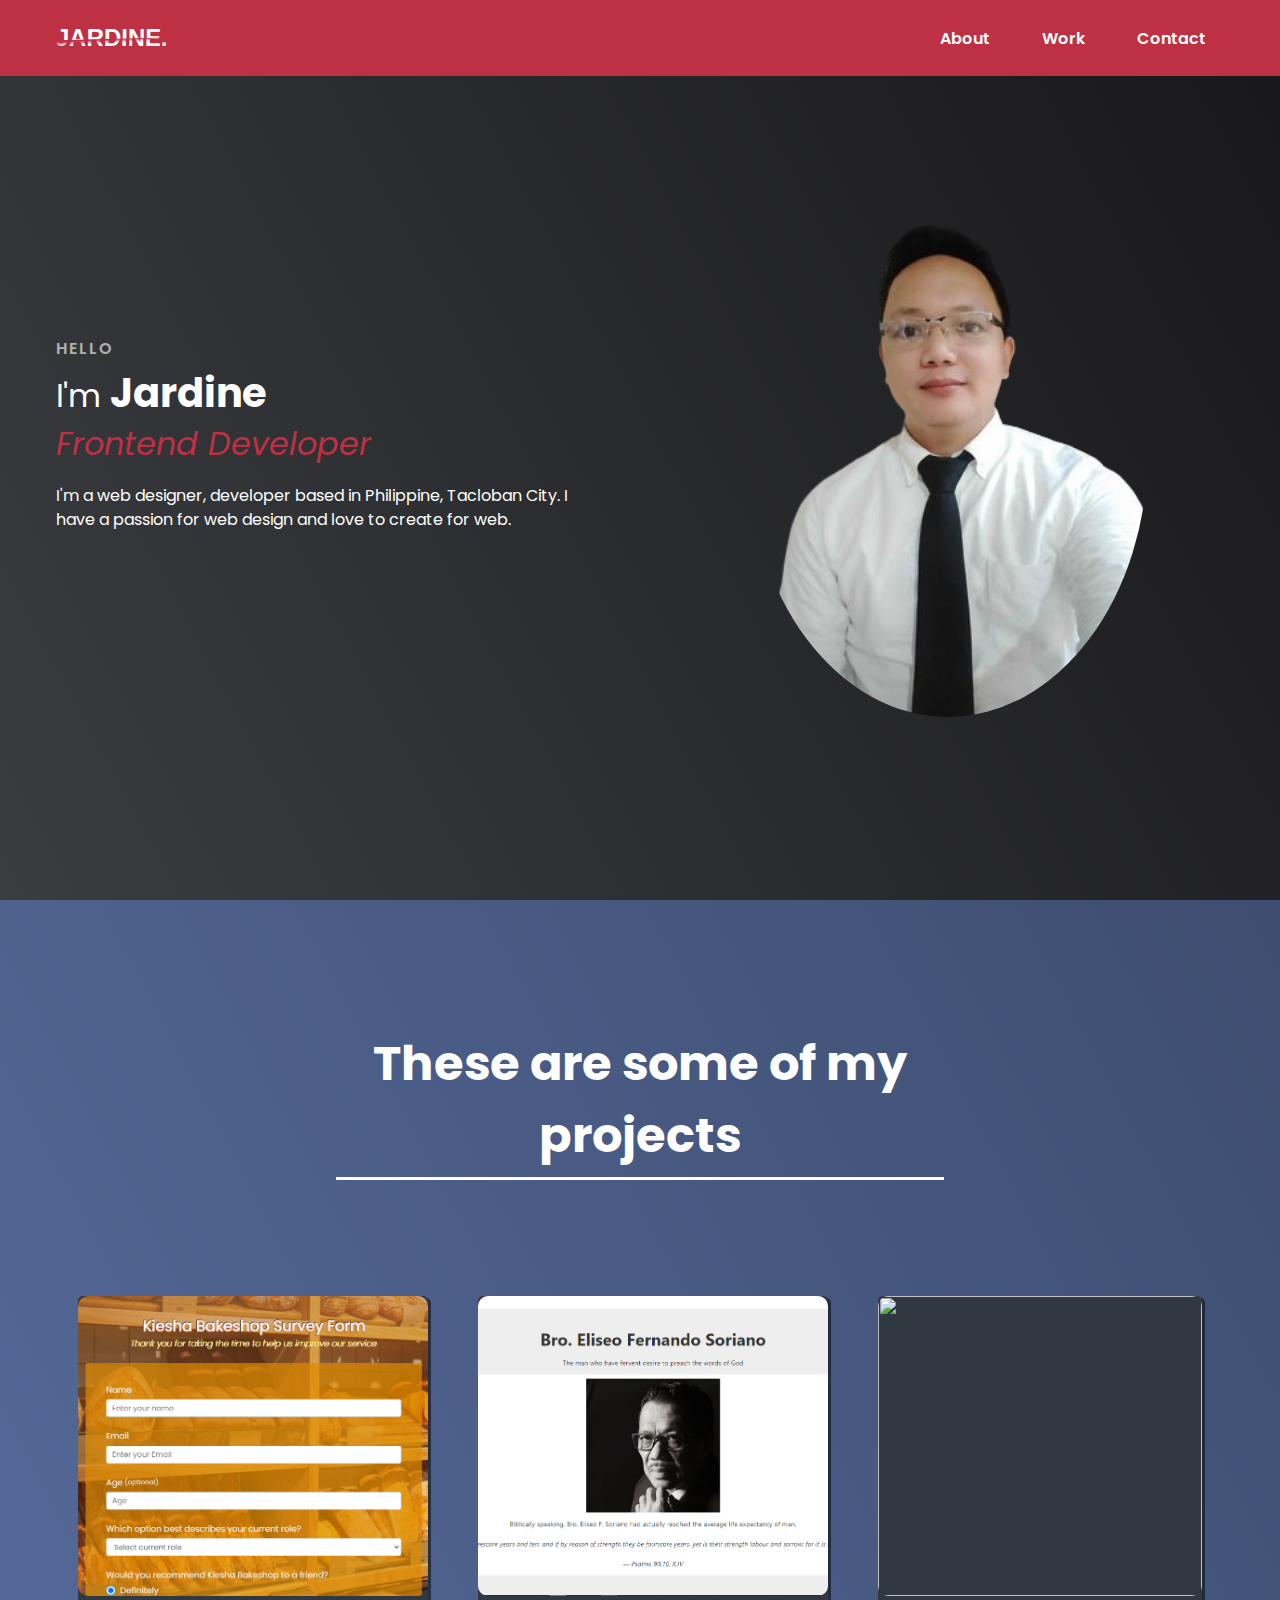
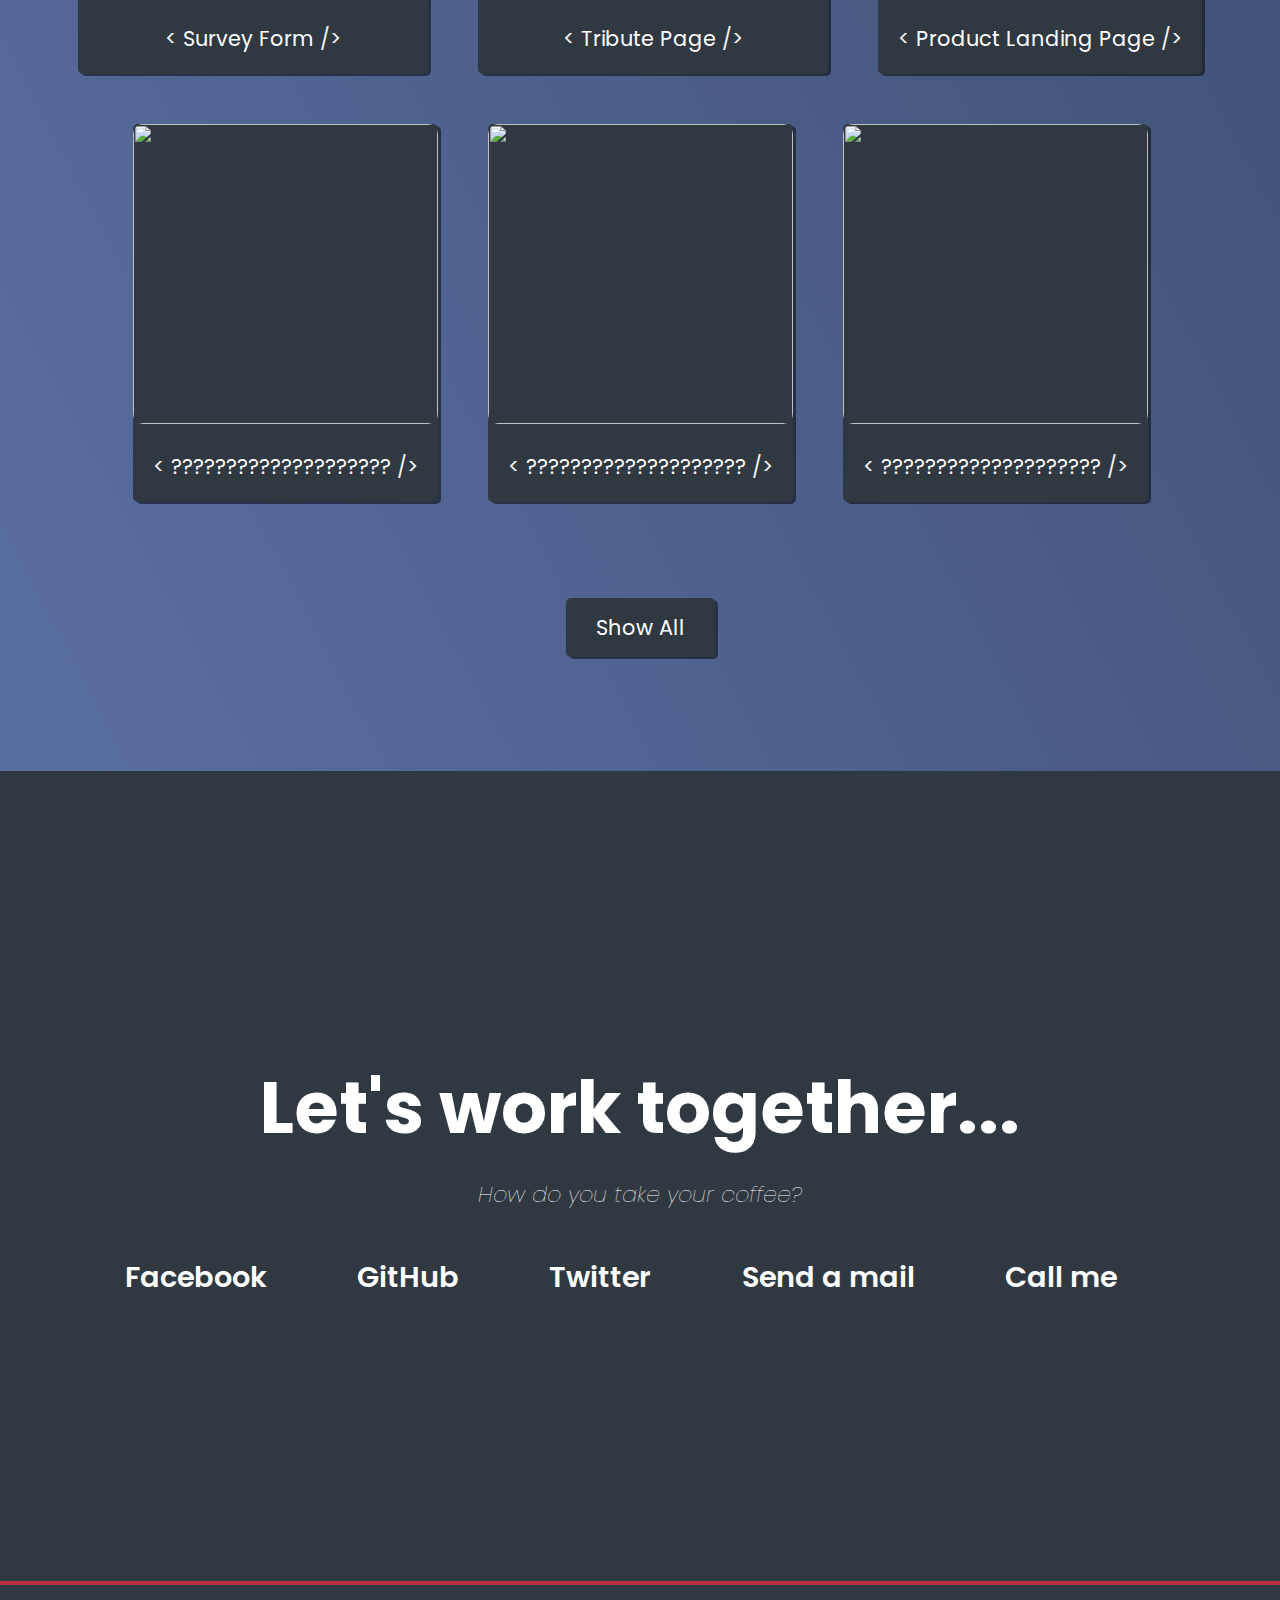
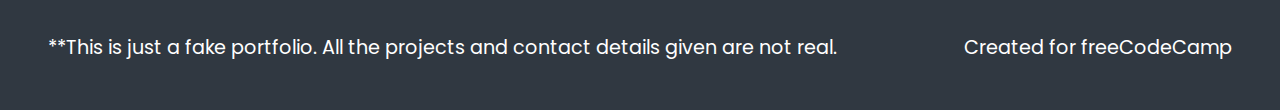
==== index.html @ b7d50e95 "Add files via upload" ====
<!DOCTYPE html>
<html lang="en">

  <head>
    <meta charset="UTF-8" />
    <meta http-equiv="X-UA-Compatible" content="IE=edge" />
    <meta name="viewport" content="width=device-width, initial-scale=1.0" />
    <link
      href="https://cdn.jsdelivr.net/npm/remixicon@3.2.0/fonts/remixicon.css"
      rel="stylesheet"
    />
    <link rel="stylesheet" href="styles.css" />
    <title>My Personal Portfolio</title>
  </head>

  <body>

    <!-- ========= NAVIGATION CONTENT ========= -->
    <nav>
      <div class="nav__content">
        <div class="logo">
          <a href="#">
            <section class="wrapper">
              <div class="top">Jardine.</div>
              <div class="bottom" aria-hidden="true">Jardine.</div>
            </section>
          </a>
        </div>
        <label for="check" class="checkbox">
          <i class="ri-menu-line"></i>
        </label>
        <input type="checkbox" name="check" id="check" />
        <ul>
          <li><a href="#home" class="active">About</a></li>
          <li><a href="#projects">Work</a></li>
          <li><a href="#contacts">Contact</a></li>
        </ul>
      </div>
    </nav>
    <!-- ========= HOME SECTION ========= -->
    <section id="home" class="section">
      <div class="section__container">
        <div class="content">
          <p class="subtitle">HELLO</p>
          <h1 class="title">
            I'm <span>Jardine<br /></span>  <i class="title-int">Frontend Developer</i>
          </h1>
          <p class="description">
            I'm a web designer, developer based in Philippine, Tacloban City. I have a passion for web design and love to create for web.
          </p>
        </div>
        <div class="image">
          <img src="./Images/JardineNickTie.png" alt="profile" />
        </div>
      </div>
    </section>
    
    <!-- ========= PROJECTS SECTION ========= -->
    <!-- 4 Developer Portfolio Projects to Get Hired -->
    <!-- https://www.youtube.com/watch?v=LTNiNbuqcx4 -->
    <section id="projects" class="section">
      <h2>These are some of my projects</h2>
      <!--Container to hold the projects-->
      <div id="project-grid">
          <a href="./Projects/Survey Form/index.html" target="_blank" class="project-tile">
              <img class="project-image" src="./Images/Survey Form.PNG" alt="">
              <p>
                  <span class="code"><</span>
                  Survey Form
                  <span class="code">/></span>
              </p>
          </a>
          <a href="./Projects/Tribute Page/index.html" target="_blank" class="project-tile">
              <img class="project-image" src="./Images/BroEli.PNG" alt="">
              <p>
                  <span class="code"><</span>
                  Tribute Page
                  <span class="code">/></span>
              </p>
          </a>
          <a href="./Projects/Product Landing Page/index.html" target="_blank" class="project-tile">
              <img class="project-image" src="https://cdn.freecodecamp.org/testable-projects-fcc/images/tribute.jpg" alt="">
              <p>
                  <span class="code"><</span>
                  Product Landing Page
                  <span class="code">/></span>
              </p>
          </a>
          <a href="#" class="project-tile">
              <img class="project-image" target="_blank" src="https://cdn.freecodecamp.org/testable-projects-fcc/images/tribute.jpg" alt="">
              <p>
                  <span class="code"><</span>
                  ????????????????????
                  <span class="code">/></span>
              </p>
          </a>
          <a href="#" class="project-tile">
              <img class="project-image" target="_blank" src="https://cdn.freecodecamp.org/testable-projects-fcc/images/tribute.jpg" alt="">
              <p>
                  <span class="code"><</span>
                  ????????????????????
                  <span class="code">/></span>
              </p>
          </a>
          <a href="#" class="project-tile">
              <img class="project-image" target="_blank" src="https://cdn.freecodecamp.org/testable-projects-fcc/images/tribute.jpg" alt="">
              <p>
                  <span class="code"><</span>
                  ????????????????????
                  <span class="code">/></span>
              </p>
          </a>
      </div>
      <a id="show-all" href="#">Show All</a>
    </section>
    <!-- ========= PROFILE CONTACTS ========= -->
    <section id="contacts">
      <h1>Let's work together...</h1>
      <p>How do you take your coffee?</p>
      <ul>
          <li><a href="#" target="_blank" class="contact-link">Facebook</a></li>
          <li><a href="#" target="_blank" id="profile-link" class="contact-link">GitHub</a></li>
          <li><a href="#" target="_blank" class="contact-link">Twitter</a></li>
          <li><a href="#" target="_blank" class="contact-link">Send a mail</a></li>
          <li><a href="#" target="_blank" class="contact-link">Call me</a></li>
      </ul>
    </section>
    <!-- ========= FOOTER ========= -->
    <footer>
      <p>
          **This is just a fake portfolio. All the projects and contact details given are not real.
      </p>
      <p>Created for <a href="#" target="_blank">freeCodeCamp</a></p>
    </footer>

    <script src="script.js"></script>
    
  </body>

</html>
---- styles.css ----
@import url("https://fonts.googleapis.com/css2?family=Poppins:wght@400;600;700&display=swap");

:root {
  --text-primary: #ffffff;
  --text-secondary: #b1b1b1;
  --nav-color: #be3144;
  --home-background: linear-gradient(62deg, #3a3d40, #181719);
  --project-background: linear-gradient(62deg, #596fa1, #3e4d70);
  --contact-background: linear-gradient(180deg, #303841, #303841);
  --footer-background: linear-gradient(62deg, #303841, #303841);
  --max-width: 1200px;
}

* {
  color: var(--text-primary);
  padding: 0;
  margin: 0;
  box-sizing: border-box;
  scroll-behavior: smooth;
}

a {
  text-decoration: none;
}

li {
    list-style-type: none;
}

body {
  font-family: "Poppins", sans-serif;
}

/* ================== NAVIGATION CONTENT ================== */
nav {
  width: 100%;
  position: fixed;
  top: 0;
  left: 0;
  background-color: var(--nav-color);
  z-index: 99;
}

.nav__content {
  max-width: var(--max-width);
  margin: auto;
  padding: 1.5rem 1rem;
  display: flex;
  align-items: center;
  justify-content: space-between;
}

/* logo */
.wrapper {
  font-size: 1.5rem;
  display: grid;
  place-content: center;
  /* background-color: var(--background-color); */
  /* min-height: 100vh; */
  font-family: "Oswald", sans-serif;
  /* font-size: clamp(1.5rem, 1rem + 18vw, 15rem); */
  font-weight: 700;
  text-transform: uppercase;
  /* color: var(--text-color); */
}
.wrapper > div {
  grid-area: 1/1/-1/-1;
}
.top {
  clip-path: polygon(0% 0%, 100% 0%, 100% 48%, 0% 58%);
}
.bottom {
  clip-path: polygon(0% 60%, 100% 50%, 100% 100%, 0% 100%);
  color: transparent;
  background: -webkit-linear-gradient(177deg, var(--nav-color) 53%, var(--text-primary) 65%);
  background: linear-gradient(177deg, var(--nav-color) 53%, var(--text-primary) 65%);
  background-clip: text;
  -webkit-background-clip: text;
  transform: translateX(-0.02em);
}

nav .checkbox {
  display: none;
}

nav input {
  display: none;
}
nav .checkbox i {
  font-size: 2rem;
  color: var(--text-primary);
  cursor: pointer;
}

ul {
  display: flex;
  align-items: center;
  gap: 1rem;
  transition: left 0.3s;
}

ul li a {
  padding: 0.5rem 1rem;
  border: 2px solid transparent;
  text-decoration: none;
  font-weight: 600;
  color: var(--text-primary);
  transition: 0.3s;
}

ul li a:hover{
  color: var(--text-secondary);
  /* font-size: 1.5rem; */
}

/* ================== HOME SECTION ================== */

#home {
  background-image: var(--home-background);
}

.section__container {
  min-height: 100vh;
  max-width: var(--max-width);
  margin: auto;
  padding: 1rem;
  display: grid;
  grid-template-columns: repeat(2, 1fr);
  gap: 4rem;
}

.content {
  display: flex;
  flex-direction: column;
  justify-content: center;
}

.subtitle {
  letter-spacing: 2px;
  color: var(--text-secondary);
  font-weight: 600;
  margin-bottom: 0.5rem;
}

.title {
  font-size: 2rem;
  font-weight: 400;
  line-height: 3rem;
  color: var(--text-primary);
  margin-bottom: 1rem;
}

.title span {
  font-size: 2.5rem;
  font-weight: 700;
}

.title-int {
  color: var(--nav-color);
}

.description {
  line-height: 1.5rem;
  color: var(--text-primary);
  margin-bottom: 2rem;
}

.image {
  display: grid;
  place-items: center;
}

.image img {
  width: min(25rem, 90%);
  border-radius: 100%;
}
/* ================== PROJECT SECTION ================== */

#projects {
  background-image: var(--project-background);
  text-align: center;
  padding: 8rem 2rem;
}

#projects h2 {
  font-size: 3rem;
  border-bottom: solid 0.2rem;
  max-width: 50%;
  margin: 0 auto 6rem auto;
  padding-bottom: 5px;
}

#project-grid {
  display: flex;
  flex-direction: row;
  flex-wrap: wrap;
  justify-content: center;
  gap: 50px;
  max-width: 1400px;
  margin: 0 auto 90px;
  padding: 20px 10px;
}

.project-tile {
  background-color: #303841;
  border-radius: 5px;
  box-shadow: 3px 2px rgba(0, 0, 0, 0.5);
  transition: 0.3s;
}

.project-tile:hover {
  box-shadow: none;
}

.project-tile img {
  width: 100%;
  max-width: 350px;
  height: 300px;
  object-fit: cover;
  border-radius: 10px;
}

.project-tile p {
  padding: 20px;
  font-size: 1.3rem;
}

.code {
  color: whitesmoke;
}

#show-all {
  background-color: #303841;
  padding: 15px 30px;
  font-size: 1.3rem;
  border-radius: 5px;
  box-shadow: 3px 2px rgba(0, 0, 0, 0.5);
  transition: 0.3s;
}

#show-all:hover {
  box-shadow: none;
}

/* ================== PROFILE CONTACTS ================== */

#contacts {
  display: flex;
  justify-content: center;
  align-items: center;
  flex-direction: column;
  background-image: var(--contact-background);
  height: 90vh;
}

#contacts h1 {
    font-size: 4.5rem;
    margin-bottom: 15px;
}

#contacts p {
    font-style: italic;
    font-size: 1.4rem;
    font-weight: 100;
    margin-bottom: 5vh;
}

#contacts ul {
    display: flex;
}

#contacts li {
    margin-right: 3vw;
    font-size: 1.8em;
}

/* ================== FOOTER ================== */

footer {
  display: flex;
  background-image: var(--footer-background);
  border-top: solid 4px var(--nav-color);
  padding: 3rem;
  justify-content: space-between;
  font-size: 1.2em;
}

.home-imgHover {
  position: absolute;
  top: 0;
  right: 30px;
  width: 500px;
  height: 100%;
  background: transparent;
  transition: 3s;
  animation: manipActiveHover 0.1s forwards;
  animation-delay: 4s;
  pointer-events: none;
}

.home-imgHover::after {
  content: '';
  position: absolute;
  top: 0;
  right: 0;
  width: 120%;
  height: 100%;
  background: #081b29;
  animation: showRight 1s ease forwards;
  animation-delay: 2.5s;
  z-index: 100;
}

.home-imgHover:hover {
  background: #081b29;
  opacity: .8;
}

/* ================================================== */

/* KEYFRAMES ANIMATION */

@media (width < 750px) {
  /* ======= NAVIGATION DROPDOWN ======= */
  nav .checkbox {
    display: block;
  }

  ul {
    position: absolute;
    width: 100%;
    height: calc(100vh - 85px);
    left: -100%;
    top: 85px;
    background-image: var(--home-background);
    flex-direction: column;
    justify-content: center;
    gap: 3rem;
  }

  nav #check:checked ~ ul {
    left: 0;
  }

  ul li a {
    font-size: 1.5rem;
  }
  /* ======= HOME SECTION ======= */
  .section__container {
    padding: 10rem 1rem 5rem 1rem;
    text-align: center;
    grid-template-columns: repeat(1, 1fr);
  }

  .image {
    grid-area: 1/1/2/2;
  }
  .image img {
    width: min(13rem, 90%);
    border-radius: 100%;
  }

}
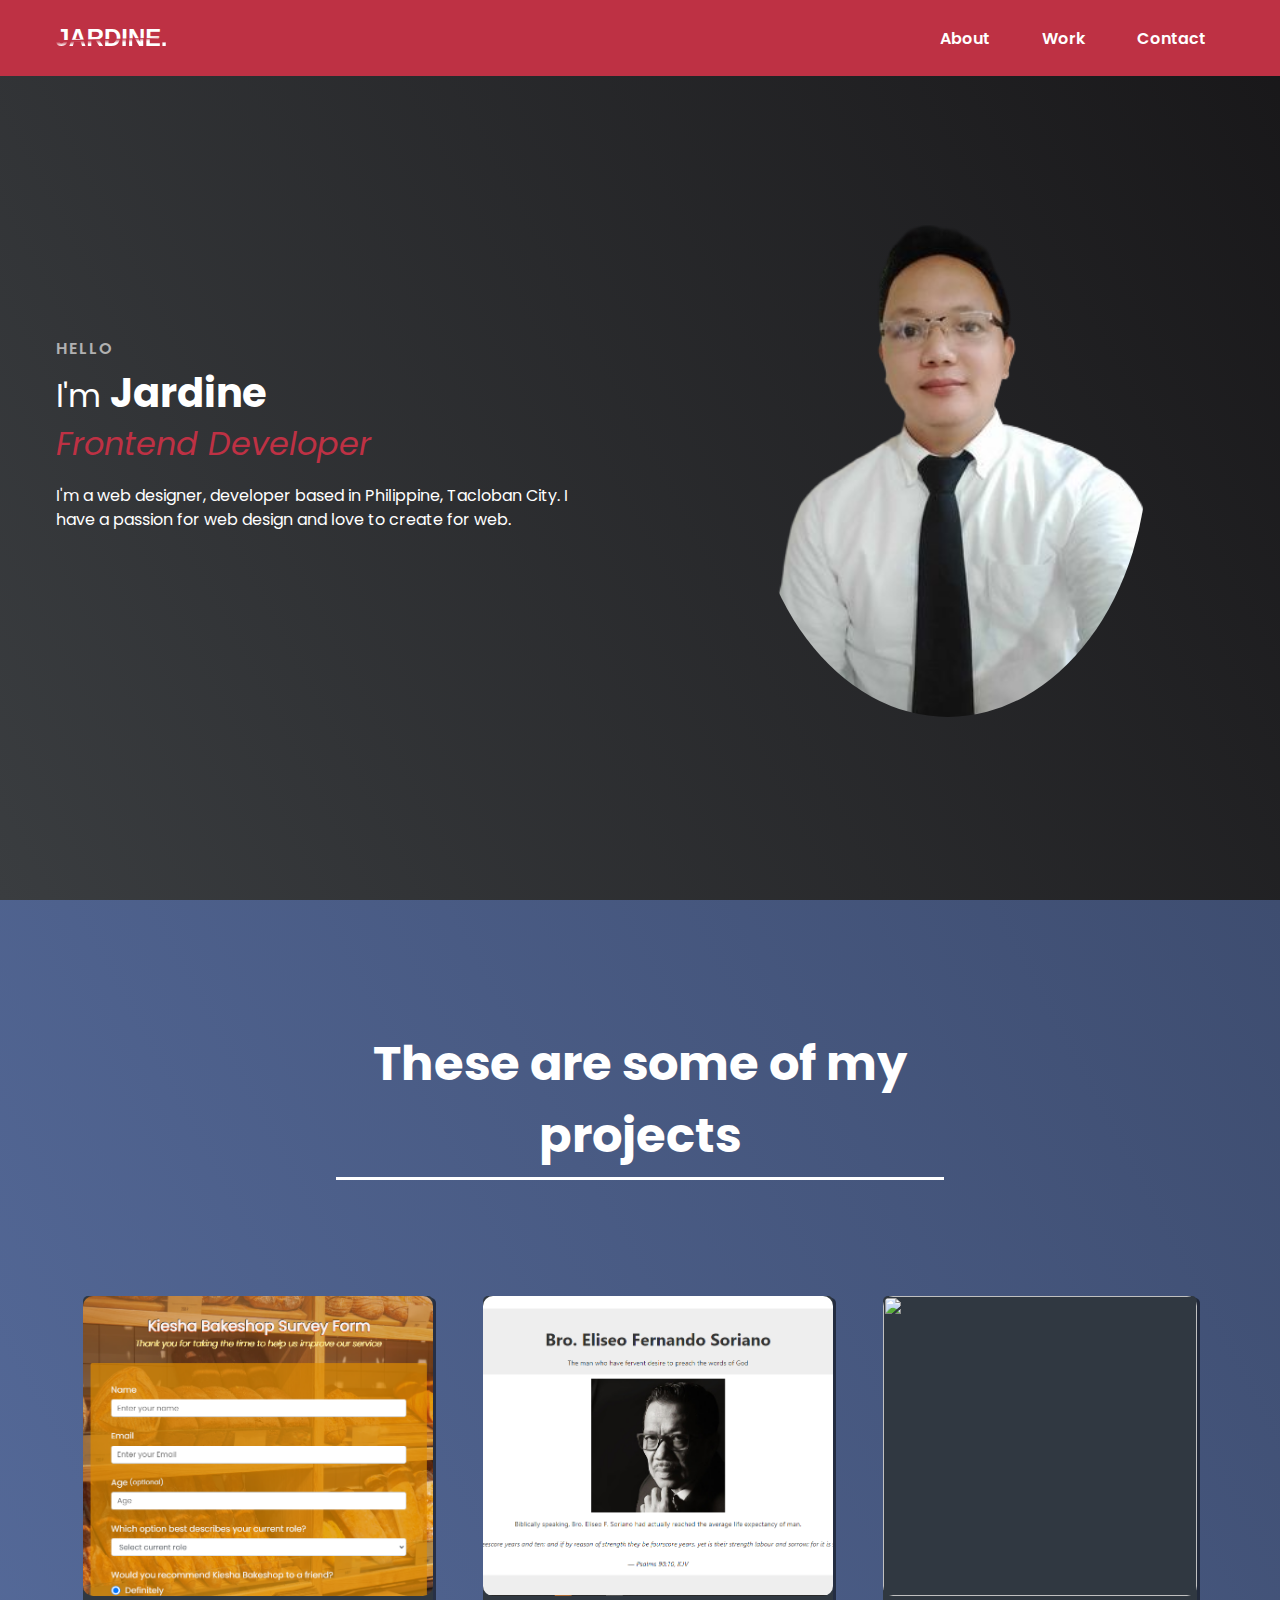
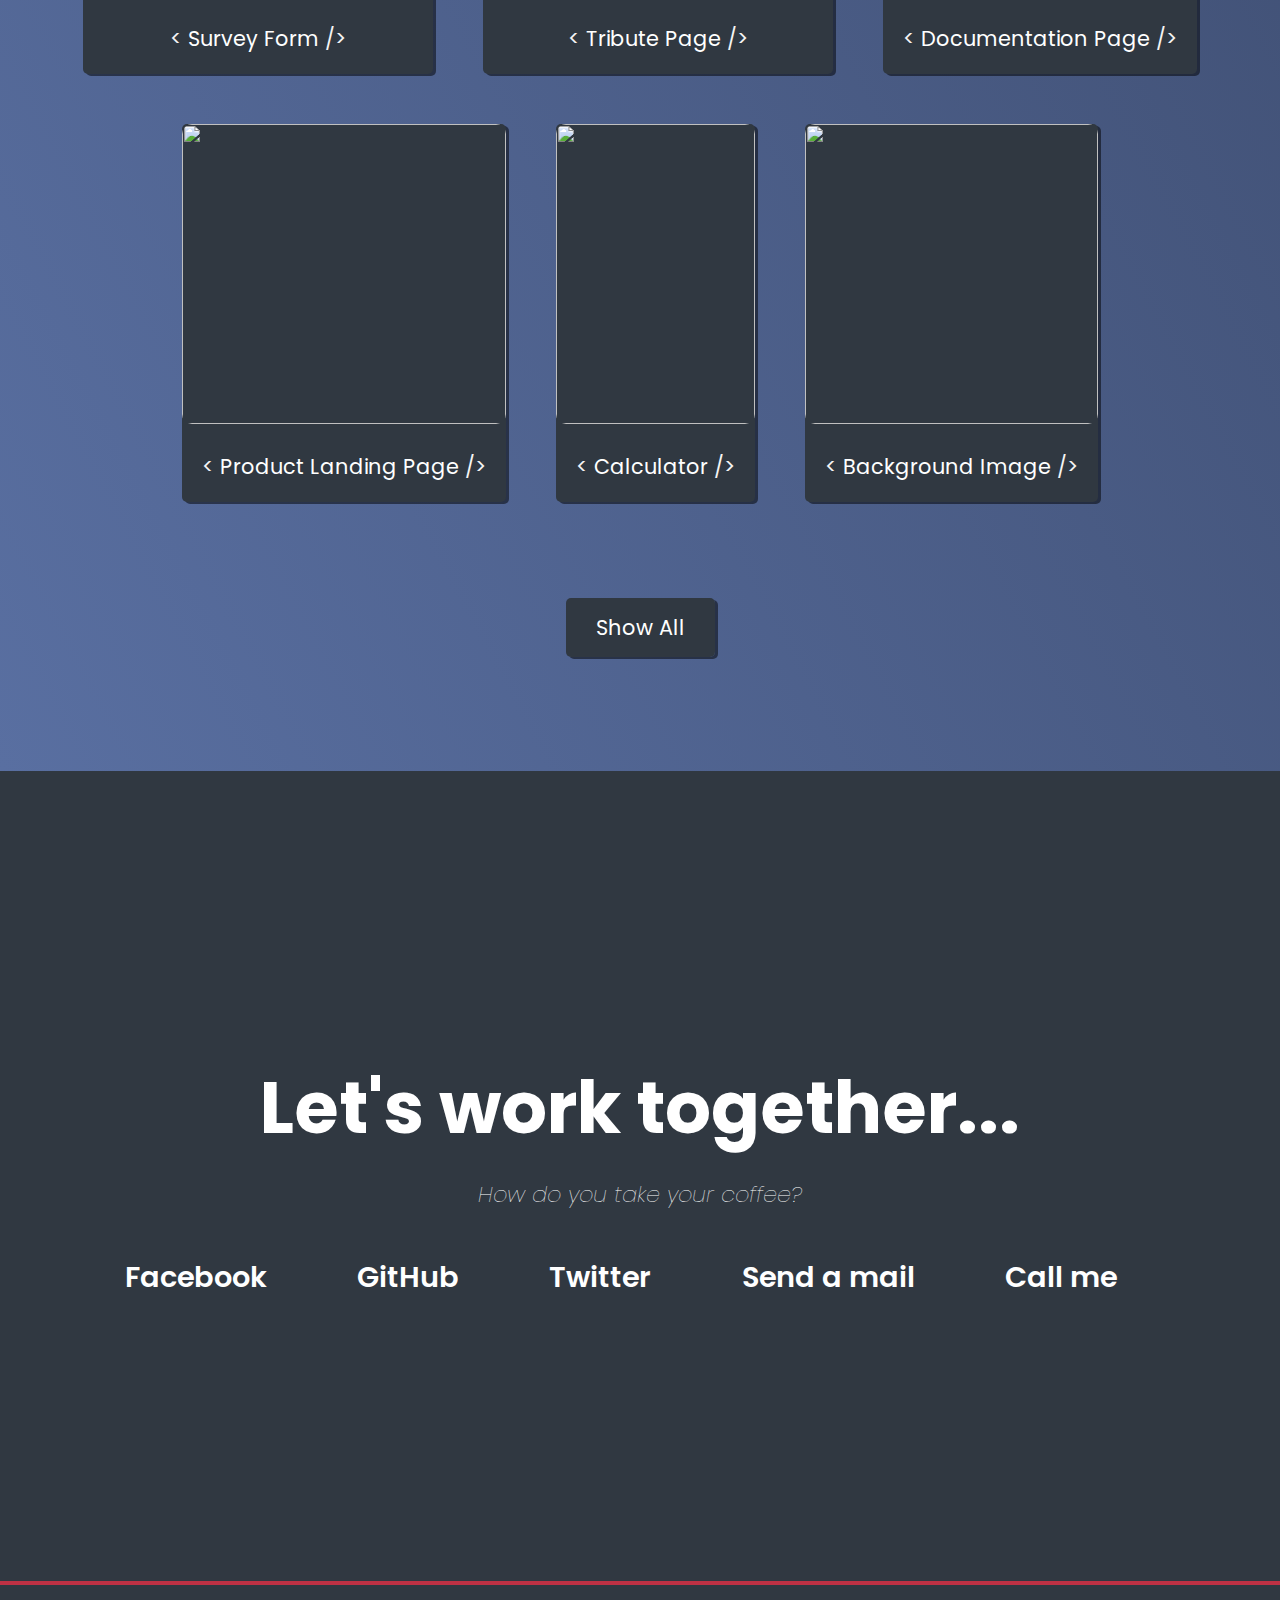
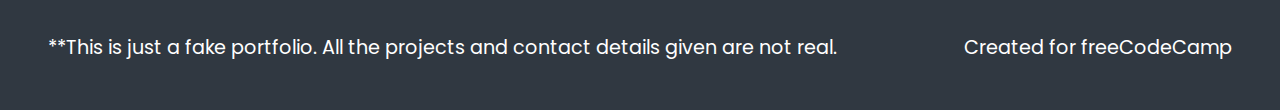
==== commit 2242be50: "Update index.html" ====
--- a/index.html
+++ b/index.html
@@ -78,35 +78,35 @@
                   <span class="code">/></span>
               </p>
           </a>
-          <a href="./Projects/Product Landing Page/index.html" target="_blank" class="project-tile">
-              <img class="project-image" src="https://cdn.freecodecamp.org/testable-projects-fcc/images/tribute.jpg" alt="">
+          <a href="./Projects/Technical Documentation Page/index.html" target="_blank" class="project-tile">
+              <img class="project-image" src="./Images/Technical Documentation.PNG" alt="">
+              <p>
+                  <span class="code"><</span>
+                  Documentation Page
+                  <span class="code">/></span>
+              </p>
+          </a>
+          <a href="./Projects/Product Landing Page/index.html" target="_blank"  class="project-tile">
+              <img class="project-image" target="_blank" src="./Images/Landing Page.PNG" alt="">
               <p>
                   <span class="code"><</span>
                   Product Landing Page
                   <span class="code">/></span>
               </p>
           </a>
-          <a href="#" class="project-tile">
-              <img class="project-image" target="_blank" src="https://cdn.freecodecamp.org/testable-projects-fcc/images/tribute.jpg" alt="">
+          <a href="./Projects/Calculator App/index.html" class="project-tile">
+              <img class="project-image" target="_blank" src="./Images/Calculator.PNG" alt="">
               <p>
                   <span class="code"><</span>
-                  ????????????????????
+                  Calculator
                   <span class="code">/></span>
               </p>
           </a>
           <a href="#" class="project-tile">
-              <img class="project-image" target="_blank" src="https://cdn.freecodecamp.org/testable-projects-fcc/images/tribute.jpg" alt="">
+              <img class="project-image" target="_blank" src="./Images/background-image.png" alt="">
               <p>
                   <span class="code"><</span>
-                  ????????????????????
-                  <span class="code">/></span>
-              </p>
-          </a>
-          <a href="#" class="project-tile">
-              <img class="project-image" target="_blank" src="https://cdn.freecodecamp.org/testable-projects-fcc/images/tribute.jpg" alt="">
-              <p>
-                  <span class="code"><</span>
-                  ????????????????????
+                  Background Image
                   <span class="code">/></span>
               </p>
           </a>
@@ -137,4 +137,4 @@
     
   </body>
 
-</html>+</html>
